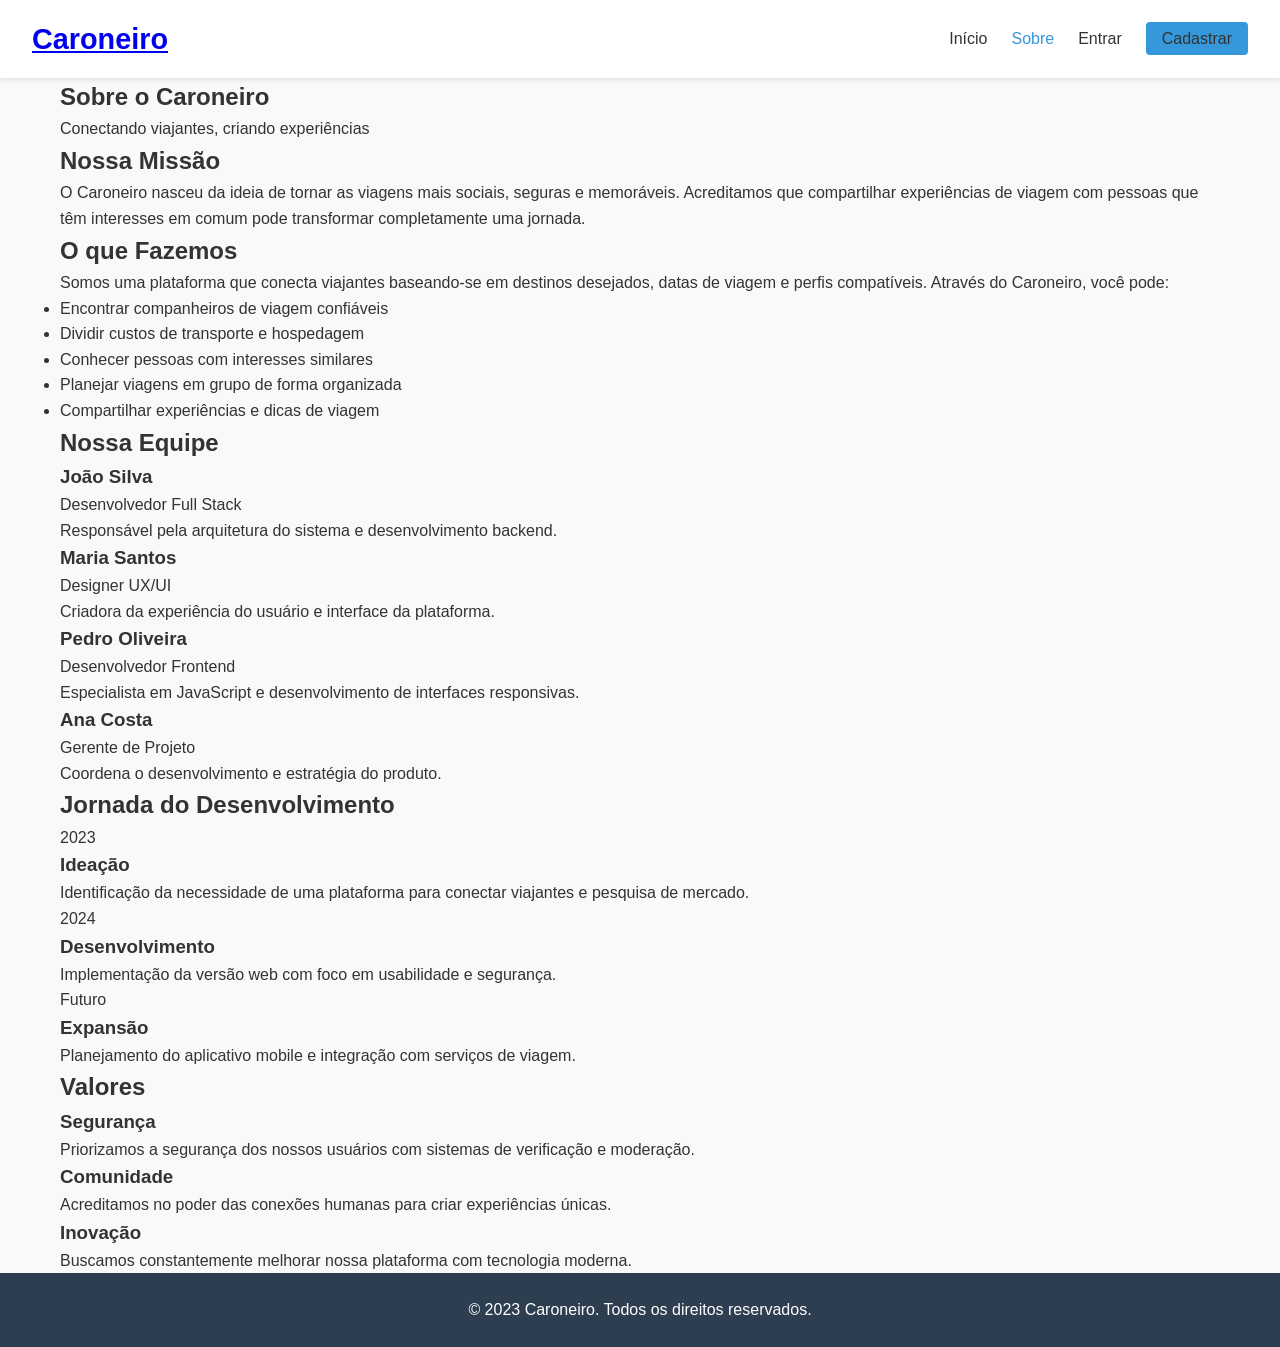
==== caroneiro/about.html @ d898b954 "mais alguns códigos" ====
<!DOCTYPE html>
<html lang="pt-BR">
<head>
    <meta charset="UTF-8">
    <meta name="viewport" content="width=device-width, initial-scale=1.0">
    <title>Sobre o Projeto - Caroneiro</title>
    <link rel="stylesheet" href="../css/style.css">
    <link rel="stylesheet" href="../css/responsive.css">
</head>
<body>
    <header>
        <nav class="navbar">
            <div class="nav-brand">
                <h1><a href="index.html">Caroneiro</a></h1>
            </div>
            <ul class="nav-links">
                <li><a href="index.html">Início</a></li>
                <li><a href="about.html" class="active">Sobre</a></li>
                <li><a href="login.html">Entrar</a></li>
                <li><a href="register.html" class="btn-primary">Cadastrar</a></li>
            </ul>
        </nav>
    </header>

    <main class="about-container">
        <section class="about-hero">
            <div class="container">
                <h1>Sobre o Caroneiro</h1>
                <p>Conectando viajantes, criando experiências</p>
            </div>
        </section>

        <section class="about-content">
            <div class="container">
                <div class="about-section">
                    <h2>Nossa Missão</h2>
                    <p>O Caroneiro nasceu da ideia de tornar as viagens mais sociais, seguras e memoráveis. Acreditamos que compartilhar experiências de viagem com pessoas que têm interesses em comum pode transformar completamente uma jornada.</p>
                </div>

                <div class="about-section">
                    <h2>O que Fazemos</h2>
                    <p>Somos uma plataforma que conecta viajantes baseando-se em destinos desejados, datas de viagem e perfis compatíveis. Através do Caroneiro, você pode:</p>
                    <ul class="feature-list">
                        <li>Encontrar companheiros de viagem confiáveis</li>
                        <li>Dividir custos de transporte e hospedagem</li>
                        <li>Conhecer pessoas com interesses similares</li>
                        <li>Planejar viagens em grupo de forma organizada</li>
                        <li>Compartilhar experiências e dicas de viagem</li>
                    </ul>
                </div>

                <div class="about-section">
                    <h2>Nossa Equipe</h2>
                    <div class="team-grid">
                        <div class="team-member">
                            <div class="member-photo"></div>
                            <h3>João Silva</h3>
                            <p class="member-role">Desenvolvedor Full Stack</p>
                            <p>Responsável pela arquitetura do sistema e desenvolvimento backend.</p>
                        </div>
                        <div class="team-member">
                            <div class="member-photo"></div>
                            <h3>Maria Santos</h3>
                            <p class="member-role">Designer UX/UI</p>
                            <p>Criadora da experiência do usuário e interface da plataforma.</p>
                        </div>
                        <div class="team-member">
                            <div class="member-photo"></div>
                            <h3>Pedro Oliveira</h3>
                            <p class="member-role">Desenvolvedor Frontend</p>
                            <p>Especialista em JavaScript e desenvolvimento de interfaces responsivas.</p>
                        </div>
                        <div class="team-member">
                            <div class="member-photo"></div>
                            <h3>Ana Costa</h3>
                            <p class="member-role">Gerente de Projeto</p>
                            <p>Coordena o desenvolvimento e estratégia do produto.</p>
                        </div>
                    </div>
                </div>

                <div class="about-section">
                    <h2>Jornada do Desenvolvimento</h2>
                    <div class="timeline">
                        <div class="timeline-item">
                            <div class="timeline-date">2023</div>
                            <div class="timeline-content">
                                <h3>Ideação</h3>
                                <p>Identificação da necessidade de uma plataforma para conectar viajantes e pesquisa de mercado.</p>
                            </div>
                        </div>
                        <div class="timeline-item">
                            <div class="timeline-date">2024</div>
                            <div class="timeline-content">
                                <h3>Desenvolvimento</h3>
                                <p>Implementação da versão web com foco em usabilidade e segurança.</p>
                            </div>
                        </div>
                        <div class="timeline-item">
                            <div class="timeline-date">Futuro</div>
                            <div class="timeline-content">
                                <h3>Expansão</h3>
                                <p>Planejamento do aplicativo mobile e integração com serviços de viagem.</p>
                            </div>
                        </div>
                    </div>
                </div>

                <div class="about-section">
                    <h2>Valores</h2>
                    <div class="values-grid">
                        <div class="value-card">
                            <h3>Segurança</h3>
                            <p>Priorizamos a segurança dos nossos usuários com sistemas de verificação e moderação.</p>
                        </div>
                        <div class="value-card">
                            <h3>Comunidade</h3>
                            <p>Acreditamos no poder das conexões humanas para criar experiências únicas.</p>
                        </div>
                        <div class="value-card">
                            <h3>Inovação</h3>
                            <p>Buscamos constantemente melhorar nossa plataforma com tecnologia moderna.</p>
                        </div>
                    </div>
                </div>
            </div>
        </section>
    </main>

    <footer>
        <div class="container">
            <p>&copy; 2023 Caroneiro. Todos os direitos reservados.</p>
        </div>
    </footer>

    <script src="../js/app.js"></script>
</body>
</html>
---- css/style.css ----
/* Reset e configurações básicas */
* {
    margin: 0;
    padding: 0;
    box-sizing: border-box;
}

body {
    font-family: 'Segoe UI', Tahoma, Geneva, Verdana, sans-serif;
    line-height: 1.6;
    color: #333;
    background-color: #f8f9fa;
}

.container {
    max-width: 1200px;
    margin: 0 auto;
    padding: 0 20px;
}

/* Navegação */
.navbar {
    display: flex;
    justify-content: space-between;
    align-items: center;
    padding: 1rem 2rem;
    background-color: #fff;
    box-shadow: 0 2px 5px rgba(0,0,0,0.1);
}

.nav-brand h1 {
    color: #3498db;
    font-size: 1.8rem;
}

.nav-links {
    display: flex;
    list-style: none;
    gap: 1.5rem;
}

.nav-links a {
    text-decoration: none;
    color: #333;
    font-weight: 500;
    transition: color 0.3s;
}

.nav-links a:hover, .nav-links a.active {
    color: #3498db;
}

/* Botões */
.btn-primary {
    background-color: #3498db;
    color: white;
    border: none;
    padding: 0.5rem 1rem;
    border-radius: 4px;
    cursor: pointer;
    font-weight: 500;
    transition: background-color 0.3s;
}

.btn-primary:hover {
    background-color: #2980b9;
}

.btn-large {
    background-color: #3498db;
    color: white;
    border: none;
    padding: 0.8rem 1.5rem;
    border-radius: 4px;
    cursor: pointer;
    font-size: 1.1rem;
    font-weight: 500;
    transition: background-color 0.3s;
    text-decoration: none;
    display: inline-block;
}

.btn-large:hover {
    background-color: #2980b9;
}

/* Hero Section */
.hero {
    background: linear-gradient(rgba(0,0,0,0.5), rgba(0,0,0,0.5)), url('../assets/images/hero-bg.jpg');
    background-size: cover;
    background-position: center;
    color: white;
    padding: 5rem 2rem;
    text-align: center;
}

.hero-content h1 {
    font-size: 2.5rem;
    margin-bottom: 1rem;
}

.hero-content p {
    font-size: 1.2rem;
    margin-bottom: 2rem;
    max-width: 600px;
    margin-left: auto;
    margin-right: auto;
}

/* Search Section */
.search-section {
    padding: 3rem 0;
    background-color: white;
}

.search-section h2 {
    text-align: center;
    margin-bottom: 1.5rem;
    color: #2c3e50;
}

.search-box {
    display: flex;
    max-width: 600px;
    margin: 0 auto;
}

.search-box input {
    flex: 1;
    padding: 0.8rem;
    border: 1px solid #ddd;
    border-radius: 4px 0 0 4px;
    font-size: 1rem;
}

.search-box button {
    border-radius: 0 4px 4px 0;
}

/* How It Works Section */
.how-it-works {
    padding: 4rem 0;
    background-color: #f8f9fa;
}

.how-it-works h2 {
    text-align: center;
    margin-bottom: 3rem;
    color: #2c3e50;
}

.steps {
    display: flex;
    justify-content: space-between;
    gap: 2rem;
}

.step {
    flex: 1;
    text-align: center;
    padding: 2rem;
    background-color: white;
    border-radius: 8px;
    box-shadow: 0 2px 10px rgba(0,0,0,0.1);
}

.step-number {
    display: inline-flex;
    align-items: center;
    justify-content: center;
    width: 50px;
    height: 50px;
    background-color: #3498db;
    color: white;
    border-radius: 50%;
    font-size: 1.5rem;
    font-weight: bold;
    margin-bottom: 1rem;
}

.step h3 {
    margin-bottom: 1rem;
    color: #2c3e50;
}

/* Perfil */
.profile-container {
    max-width: 1000px;
    margin: 2rem auto;
    padding: 0 20px;
}

.profile-header {
    display: flex;
    gap: 2rem;
    background-color: white;
    padding: 2rem;
    border-radius: 8px;
    box-shadow: 0 2px 10px rgba(0,0,0,0.1);
    margin-bottom: 2rem;
}

.profile-picture {
    text-align: center;
}

.profile-picture img {
    width: 150px;
    height: 150px;
    border-radius: 50%;
    object-fit: cover;
    margin-bottom: 1rem;
}

.profile-info h1 {
    margin-bottom: 0.5rem;
    color: #2c3e50;
}

.profile-stats {
    display: flex;
    gap: 2rem;
    margin: 1.5rem 0;
}

.stat {
    text-align: center;
}

.stat-number {
    display: block;
    font-size: 1.5rem;
    font-weight: bold;
    color: #3498db;
}

.stat-label {
    font-size: 0.9rem;
    color: #7f8c8d;
}

.profile-section {
    background-color: white;
    padding: 1.5rem;
    border-radius: 8px;
    box-shadow: 0 2px 10px rgba(0,0,0,0.1);
    margin-bottom: 1.5rem;
}

.profile-section h2 {
    margin-bottom: 1rem;
    color: #2c3e50;
    border-bottom: 1px solid #eee;
    padding-bottom: 0.5rem;
}

/* Chat */
.chat-container {
    display: flex;
    height: calc(100vh - 80px);
}

.chat-sidebar {
    width: 300px;
    background-color: white;
    border-right: 1px solid #eee;
    display: flex;
    flex-direction: column;
}

.chat-header {
    padding: 1rem;
    border-bottom: 1px solid #eee;
}

.conversations-list {
    flex: 1;
    overflow-y: auto;
}

.conversation-item {
    padding: 1rem;
    border-bottom: 1px solid #eee;
    cursor: pointer;
    transition: background-color 0.2s;
}

.conversation-item:hover {
    background-color: #f8f9fa;
}

.conversation-item.active {
    background-color: #e3f2fd;
}

.chat-main {
    flex: 1;
    display: flex;
    flex-direction: column;
}

.chat-placeholder {
    flex: 1;
    display: flex;
    align-items: center;
    justify-content: center;
    color: #7f8c8d;
}

.active-chat {
    flex: 1;
    display: flex;
    flex-direction: column;
}

.chat-messages {
    flex: 1;
    padding: 1rem;
    overflow-y: auto;
}

.message {
    margin-bottom: 1rem;
    max-width: 70%;
}

.message.own {
    margin-left: auto;
}

.message-content {
    padding: 0.8rem;
    border-radius: 8px;
    background-color: #e3f2fd;
}

.message.own .message-content {
    background-color: #3498db;
    color: white;
}

.chat-input {
    display: flex;
    padding: 1rem;
    border-top: 1px solid #eee;
    background-color: white;
}

.chat-input input {
    flex: 1;
    padding: 0.8rem;
    border: 1px solid #ddd;
    border-radius: 4px;
    margin: 0 0.5rem;
}

.input-actions {
    display: flex;
    gap: 0.5rem;
}

.icon-btn {
    background: none;
    border: none;
    cursor: pointer;
    color: #7f8c8d;
    font-size: 1.2rem;
}

/* Modal */
.modal {
    display: none;
    position: fixed;
    top: 0;
    left: 0;
    width: 100%;
    height: 100%;
    background-color: rgba(0,0,0,0.5);
    z-index: 1000;
}

.modal-content {
    background-color: white;
    margin: 5% auto;
    padding: 2rem;
    border-radius: 8px;
    width: 90%;
    max-width: 500px;
    position: relative;
}

.close {
    position: absolute;
    top: 1rem;
    right: 1.5rem;
    font-size: 1.5rem;
    cursor: pointer;
}

.form-group {
    margin-bottom: 1rem;
}

.form-group label {
    display: block;
    margin-bottom: 0.5rem;
    font-weight: 500;
}

.form-group input, .form-group textarea {
    width: 100%;
    padding: 0.8rem;
    border: 1px solid #ddd;
    border-radius: 4px;
    font-family: inherit;
}

/* Footer */
footer {
    background-color: #2c3e50;
    color: white;
    text-align: center;
    padding: 1.5rem 0;
}

/* Responsividade */
@media (max-width: 768px) {
    .navbar {
        flex-direction: column;
        padding: 1rem;
    }
    
    .nav-links {
        margin-top: 1rem;
        flex-wrap: wrap;
        justify-content: center;
    }
    
    .steps {
        flex-direction: column;
    }
    
    .profile-header {
        flex-direction: column;
        text-align: center;
    }
    
    .profile-stats {
        justify-content: center;
    }
    
    .chat-container {
        flex-direction: column;
    }
    
    .chat-sidebar {
        width: 100%;
        height: 300px;
    }
}
/* Mensagem de autenticação necessária */
.auth-required-message {
    display: flex;
    justify-content: center;
    align-items: center;
    height: 60vh;
    text-align: center;
}

.auth-required-message .message-content {
    background: white;
    padding: 3rem;
    border-radius: 10px;
    box-shadow: 0 5px 15px rgba(0,0,0,0.1);
    max-width: 400px;
}

.auth-required-message h2 {
    color: #3498db;
    margin-bottom: 1rem;
}

.auth-actions {
    display: flex;
    flex-direction: column;
    gap: 1rem;
    margin-top: 2rem;
}

.btn-link {
    color: #3498db;
    text-decoration: none;
    background: none;
    border: none;
    cursor: pointer;
    font-size: 0.9rem;
}

.btn-link:hover {
    text-decoration: underline;
}

/* Estilos para lista de conversas */
.conversation-avatar {
    width: 50px;
    height: 50px;
    border-radius: 50%;
    overflow: hidden;
    margin-right: 1rem;
}

.conversation-avatar img {
    width: 100%;
    height: 100%;
    object-fit: cover;
}

.conversation-item {
    display: flex;
    align-items: center;
    padding: 1rem;
    border-bottom: 1px solid #eee;
    cursor: pointer;
    transition: background-color 0.2s;
}

.conversation-item:hover {
    background-color: #f8f9fa;
}

.conversation-item.active {
    background-color: #e3f2fd;
}

.conversation-info {
    flex: 1;
}

.conversation-header {
    display: flex;
    justify-content: space-between;
    align-items: center;
    margin-bottom: 0.25rem;
}

.conversation-header h4 {
    margin: 0;
    color: #2c3e50;
}

.conversation-time {
    font-size: 0.8rem;
    color: #7f8c8d;
}

.conversation-preview {
    margin: 0;
    color: #7f8c8d;
    font-size: 0.9rem;
    overflow: hidden;
    text-overflow: ellipsis;
    white-space: nowrap;
}

.unread-badge {
    background-color: #e74c3c;
    color: white;
    border-radius: 50%;
    width: 20px;
    height: 20px;
    display: flex;
    align-items: center;
    justify-content: center;
    font-size: 0.7rem;
    font-weight: bold;
}
---- css/responsive.css ----
/* Estilos Responsivos para o Caroneiro */

/* Tablets */
@media (max-width: 1024px) {
    .container {
        padding: 0 15px;
    }
    
    .hero-content h1 {
        font-size: 2.2rem;
    }
    
    .steps {
        gap: 1.5rem;
    }
    
    .profile-header {
        flex-direction: column;
        text-align: center;
    }
    
    .profile-stats {
        justify-content: center;
    }
    
    .team-grid {
        grid-template-columns: repeat(2, 1fr);
    }
}

/* Tablets Pequenos e Smartphones Grandes */
@media (max-width: 768px) {
    .navbar {
        flex-direction: column;
        padding: 1rem;
    }
    
    .nav-links {
        margin-top: 1rem;
        flex-wrap: wrap;
        justify-content: center;
        gap: 1rem;
    }
    
    .hero {
        padding: 3rem 1rem;
    }
    
    .hero-content h1 {
        font-size: 1.8rem;
    }
    
    .hero-content p {
        font-size: 1rem;
    }
    
    .steps {
        flex-direction: column;
        gap: 1.5rem;
    }
    
    .step {
        padding: 1.5rem;
    }
    
    .search-box {
        flex-direction: column;
    }
    
    .search-box input {
        border-radius: 4px;
        margin-bottom: 0.5rem;
    }
    
    .search-box button {
        border-radius: 4px;
        width: 100%;
    }
    
    /* Chat Responsivo */
    .chat-container {
        flex-direction: column;
        height: auto;
        min-height: calc(100vh - 80px);
    }
    
    .chat-sidebar {
        width: 100%;
        height: 300px;
        border-right: none;
        border-bottom: 1px solid #eee;
    }
    
    .chat-main {
        height: 500px;
    }
    
    /* Perfil Responsivo */
    .profile-header {
        padding: 1.5rem;
    }
    
    .profile-picture img {
        width: 120px;
        height: 120px;
    }
    
    .profile-stats {
        gap: 1.5rem;
    }
    
    /* Auth Pages */
    .auth-card {
        margin: 1rem;
        padding: 1.5rem;
    }
    
    .social-buttons {
        flex-direction: column;
    }
    
    /* About Page */
    .team-grid {
        grid-template-columns: 1fr;
    }
    
    .values-grid {
        grid-template-columns: 1fr;
    }
    
    .timeline::before {
        left: 20px;
    }
    
    .timeline-item {
        padding-left: 50px;
    }
    
    .timeline-date {
        position: static;
        margin-bottom: 0.5rem;
        text-align: left;
    }
    
    /* Modal */
    .modal-content {
        margin: 10% auto;
        width: 95%;
        padding: 1.5rem;
    }
}

/* Smartphones */
@media (max-width: 480px) {
    .nav-brand h1 {
        font-size: 1.5rem;
    }
    
    .hero-content h1 {
        font-size: 1.5rem;
    }
    
    .btn-large {
        padding: 0.6rem 1.2rem;
        font-size: 1rem;
    }
    
    .profile-container {
        padding: 0 10px;
    }
    
    .profile-section {
        padding: 1rem;
    }
    
    .chat-input {
        flex-wrap: wrap;
    }
    
    .chat-input input {
        margin: 0.5rem 0;
        order: 3;
        width: 100%;
    }
    
    .input-actions {
        order: 1;
    }
    
    .chat-input button {
        order: 2;
        flex: 1;
        margin-left: 0.5rem;
    }
    
    .message {
        max-width: 85%;
    }
    
    .auth-card {
        margin: 0.5rem;
        padding: 1rem;
    }
    
    .form-group input, 
    .form-group textarea {
        padding: 0.6rem;
    }
    
    /* Destination Cards */
    .destinations-grid {
        grid-template-columns: 1fr;
    }
    
    .destination-card {
        margin-bottom: 1rem;
    }
}

/* Telas Muito Pequenas */
@media (max-width: 320px) {
    .navbar {
        padding: 0.5rem;
    }
    
    .nav-links {
        gap: 0.5rem;
    }
    
    .nav-links a {
        font-size: 0.9rem;
    }
    
    .hero {
        padding: 2rem 0.5rem;
    }
    
    .hero-content h1 {
        font-size: 1.3rem;
    }
    
    .container {
        padding: 0 10px;
    }
}

/* Orientação Landscape para Mobile */
@media (max-height: 500px) and (orientation: landscape) {
    .hero {
        padding: 2rem 1rem;
    }
    
    .auth-container {
        padding: 1rem 0;
    }
    
    .chat-container {
        height: calc(100vh - 60px);
    }
    
    .chat-sidebar {
        height: 200px;
    }
}

/* High DPI Displays */
@media (-webkit-min-device-pixel-ratio: 2), (min-resolution: 192dpi) {
    .hero {
        background-image: linear-gradient(rgba(0,0,0,0.5), rgba(0,0,0,0.5)), url('../assets/images/hero-bg@2x.jpg');
    }
}

/* Modo Escuro (opcional) */
@media (prefers-color-scheme: dark) {
    /* Poderia ser implementado no futuro */
}

/* Impressão */
@media print {
    .navbar,
    .chat-input,
    .btn-primary,
    .search-box {
        display: none;
    }
    
    body {
        background: white;
        color: black;
    }
}
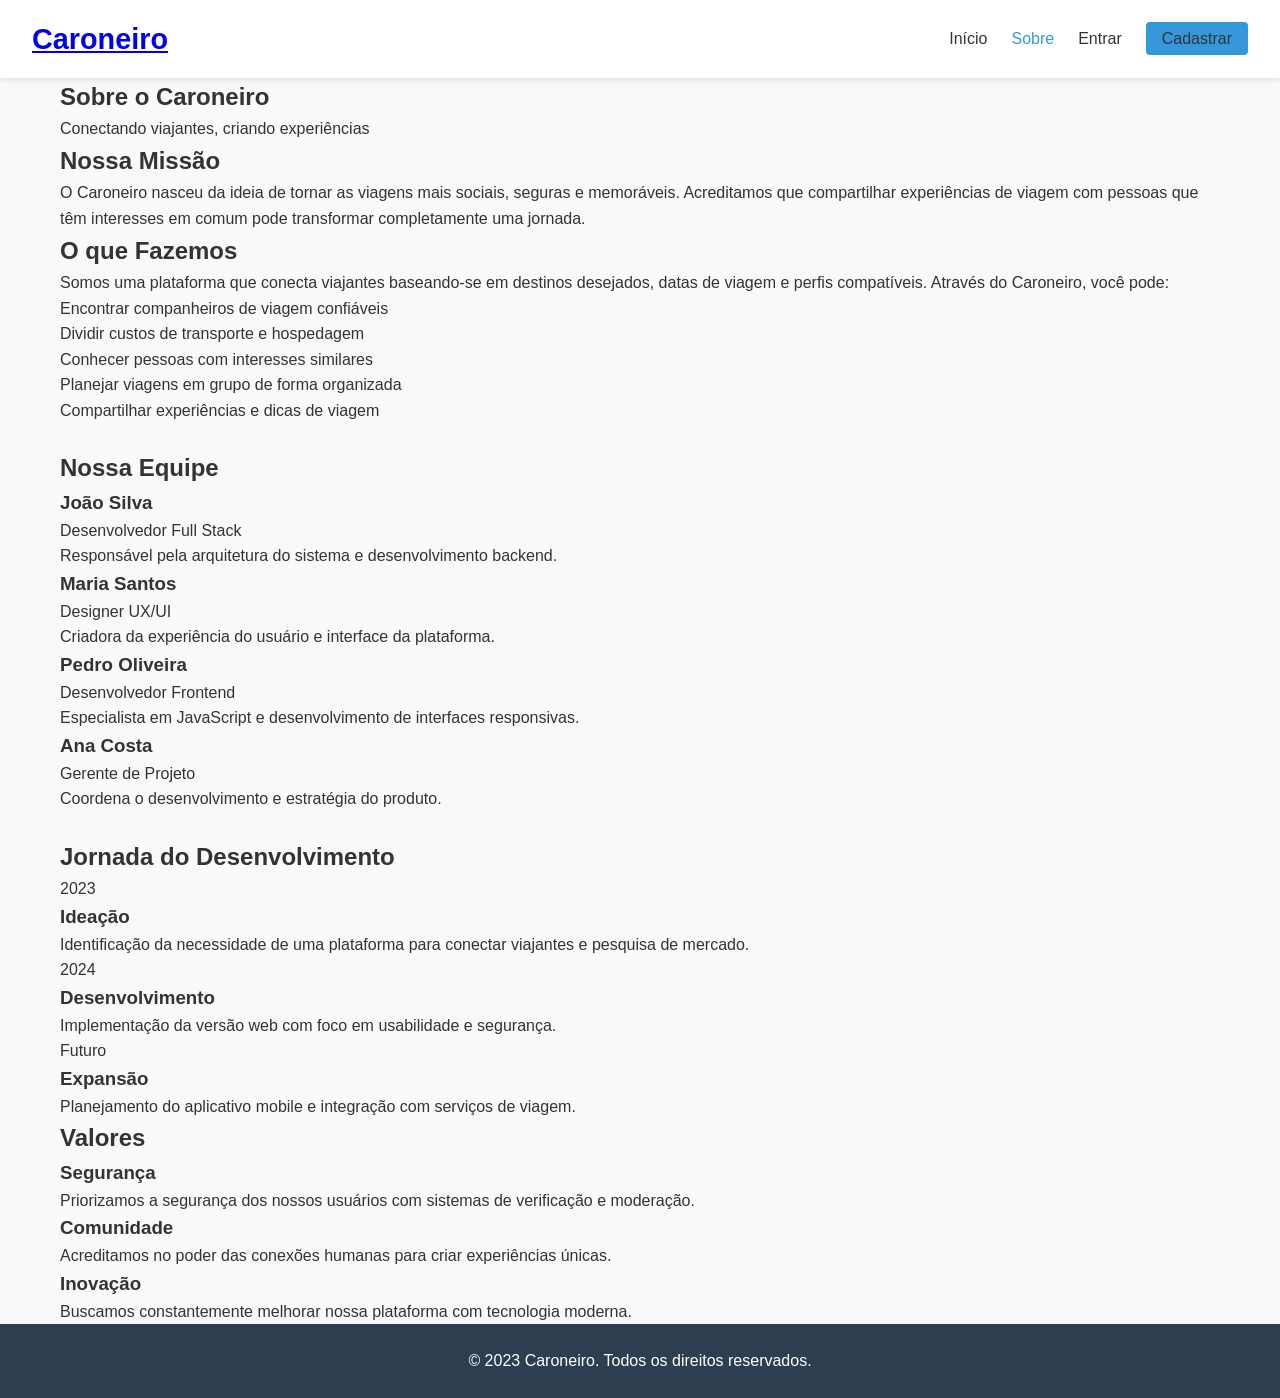
==== commit a2b322d9: "ultimos ajustes" ====
--- a/caroneiro/about.html
+++ b/caroneiro/about.html
@@ -40,15 +40,16 @@
                 <div class="about-section">
                     <h2>O que Fazemos</h2>
                     <p>Somos uma plataforma que conecta viajantes baseando-se em destinos desejados, datas de viagem e perfis compatíveis. Através do Caroneiro, você pode:</p>
-                    <ul class="feature-list">
-                        <li>Encontrar companheiros de viagem confiáveis</li>
-                        <li>Dividir custos de transporte e hospedagem</li>
-                        <li>Conhecer pessoas com interesses similares</li>
-                        <li>Planejar viagens em grupo de forma organizada</li>
-                        <li>Compartilhar experiências e dicas de viagem</li>
-                    </ul>
+                    
+                    <p>Encontrar companheiros de viagem confiáveis</p>
+                    <p>Dividir custos de transporte e hospedagem</p>
+                    <p>Conhecer pessoas com interesses similares</p>
+                    <p>Planejar viagens em grupo de forma organizada</p>
+                    <p>Compartilhar experiências e dicas de viagem</p>
+                    
                 </div>
 
+                <br>
                 <div class="about-section">
                     <h2>Nossa Equipe</h2>
                     <div class="team-grid">
@@ -79,6 +80,7 @@
                     </div>
                 </div>
 
+                <br>
                 <div class="about-section">
                     <h2>Jornada do Desenvolvimento</h2>
                     <div class="timeline">
--- a/css/style.css
+++ b/css/style.css
@@ -397,6 +397,10 @@
     cursor: pointer;
 }
 
+#email, #password, #terms, #interests, #confirm-password, #name{
+    width: 40vw;
+}
+
 .form-group {
     margin-bottom: 1rem;
 }
@@ -458,6 +462,11 @@
         height: 300px;
     }
 }
+.container_login{
+    display: flex;
+    justify-content: center;
+}
+
 /* Mensagem de autenticação necessária */
 .auth-required-message {
     display: flex;
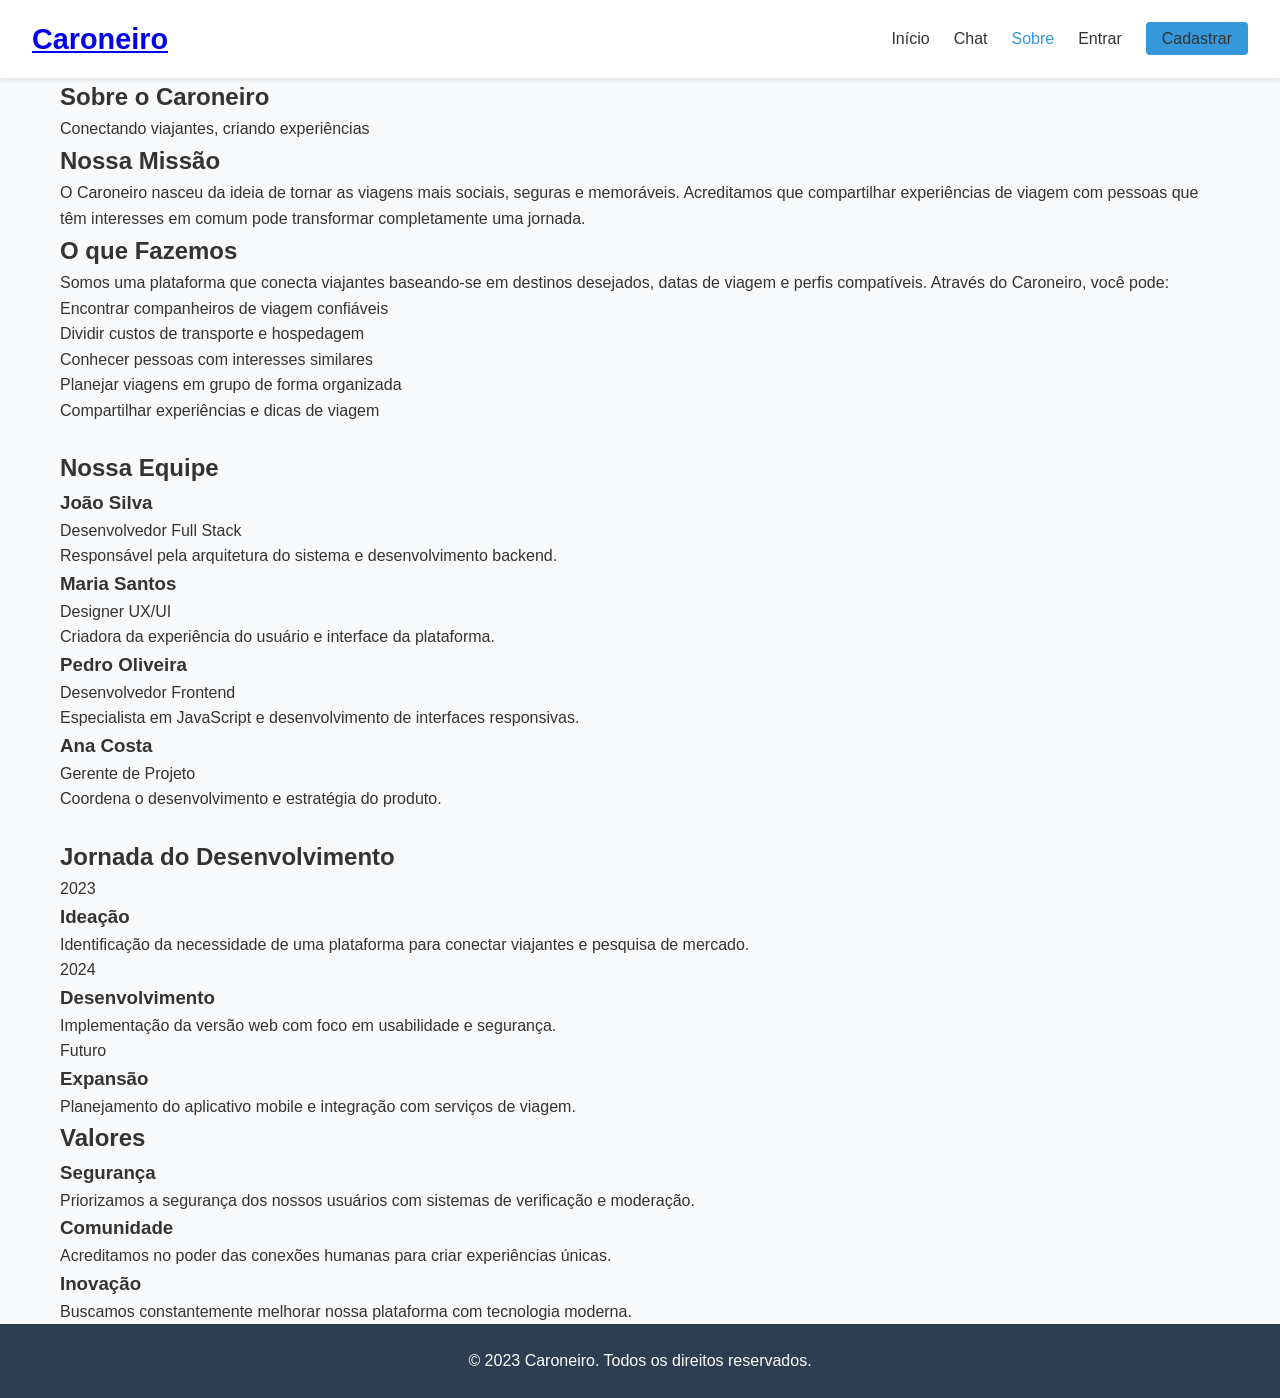
==== commit 0fffb5fd: "chat" ====
--- a/caroneiro/about.html
+++ b/caroneiro/about.html
@@ -15,6 +15,7 @@
             </div>
             <ul class="nav-links">
                 <li><a href="index.html">Início</a></li>
+                <li><a href="chat.html">Chat</a></li>
                 <li><a href="about.html" class="active">Sobre</a></li>
                 <li><a href="login.html">Entrar</a></li>
                 <li><a href="register.html" class="btn-primary">Cadastrar</a></li>
